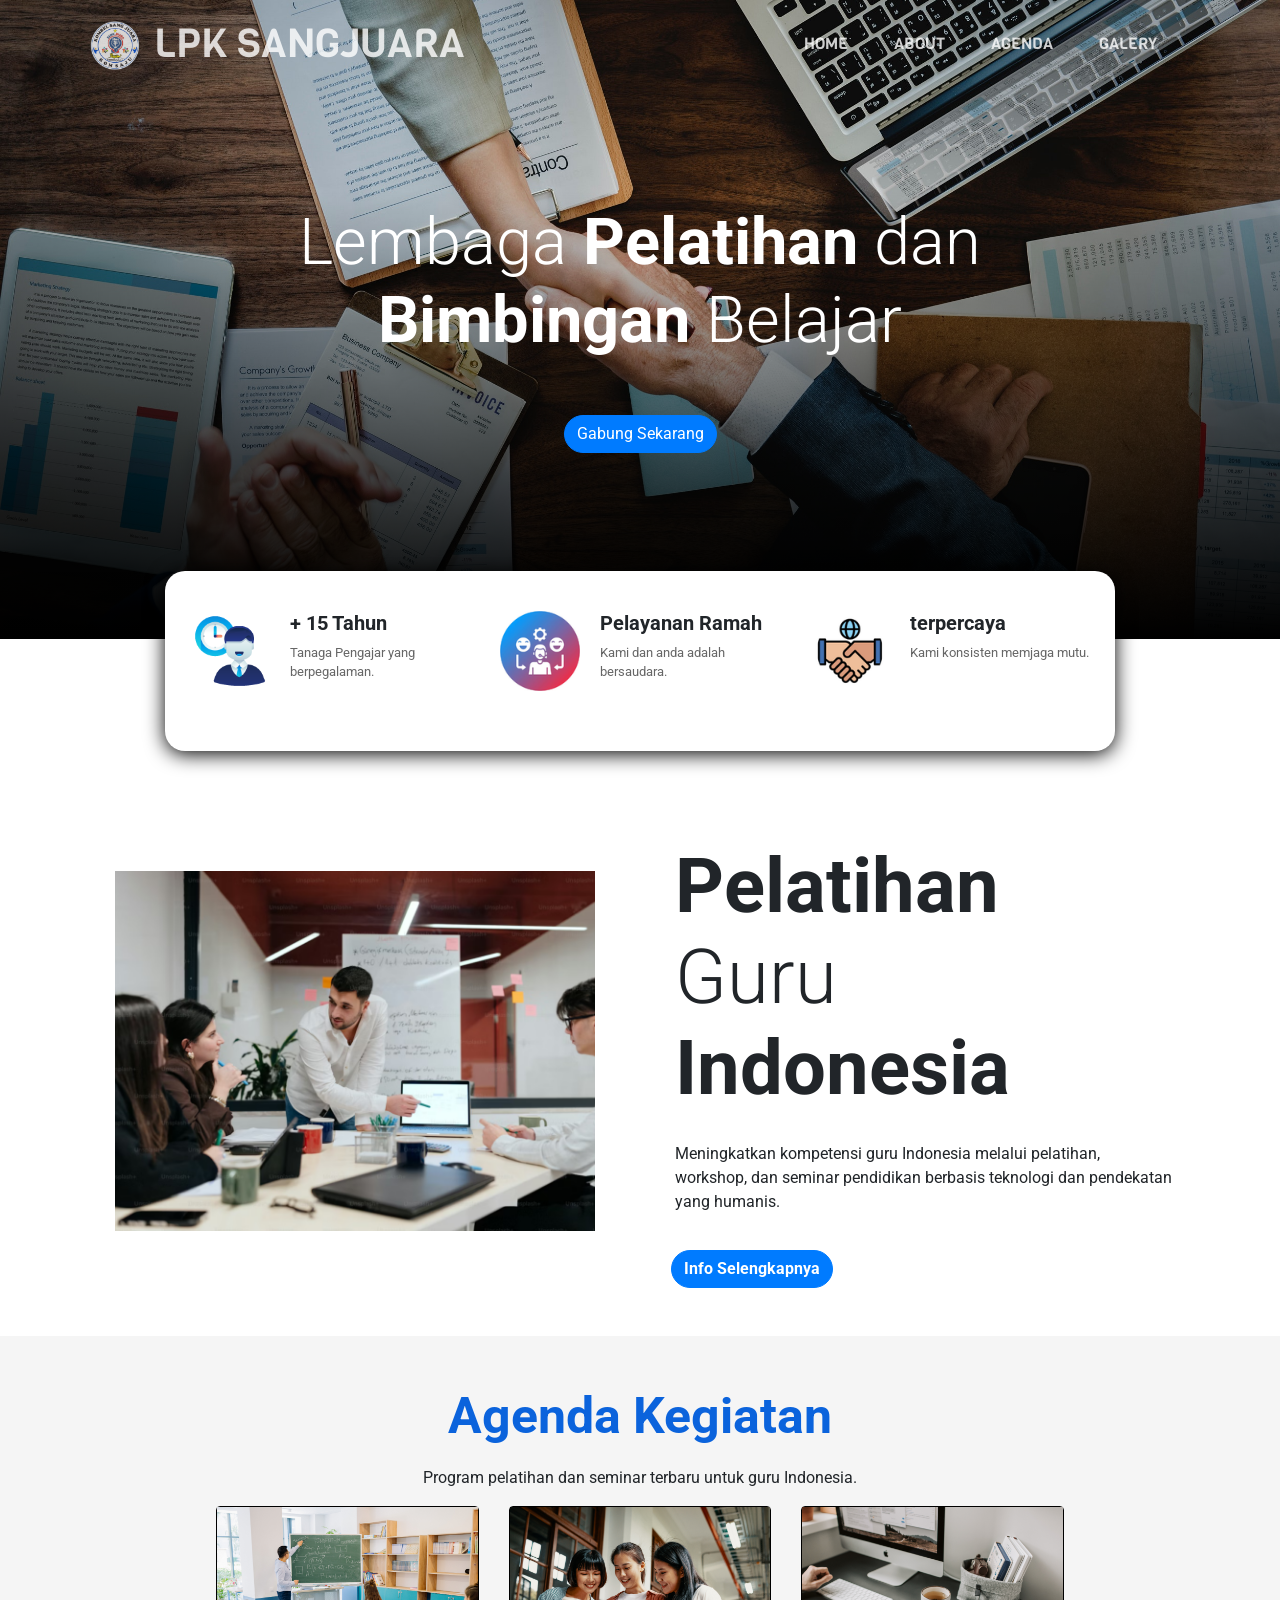
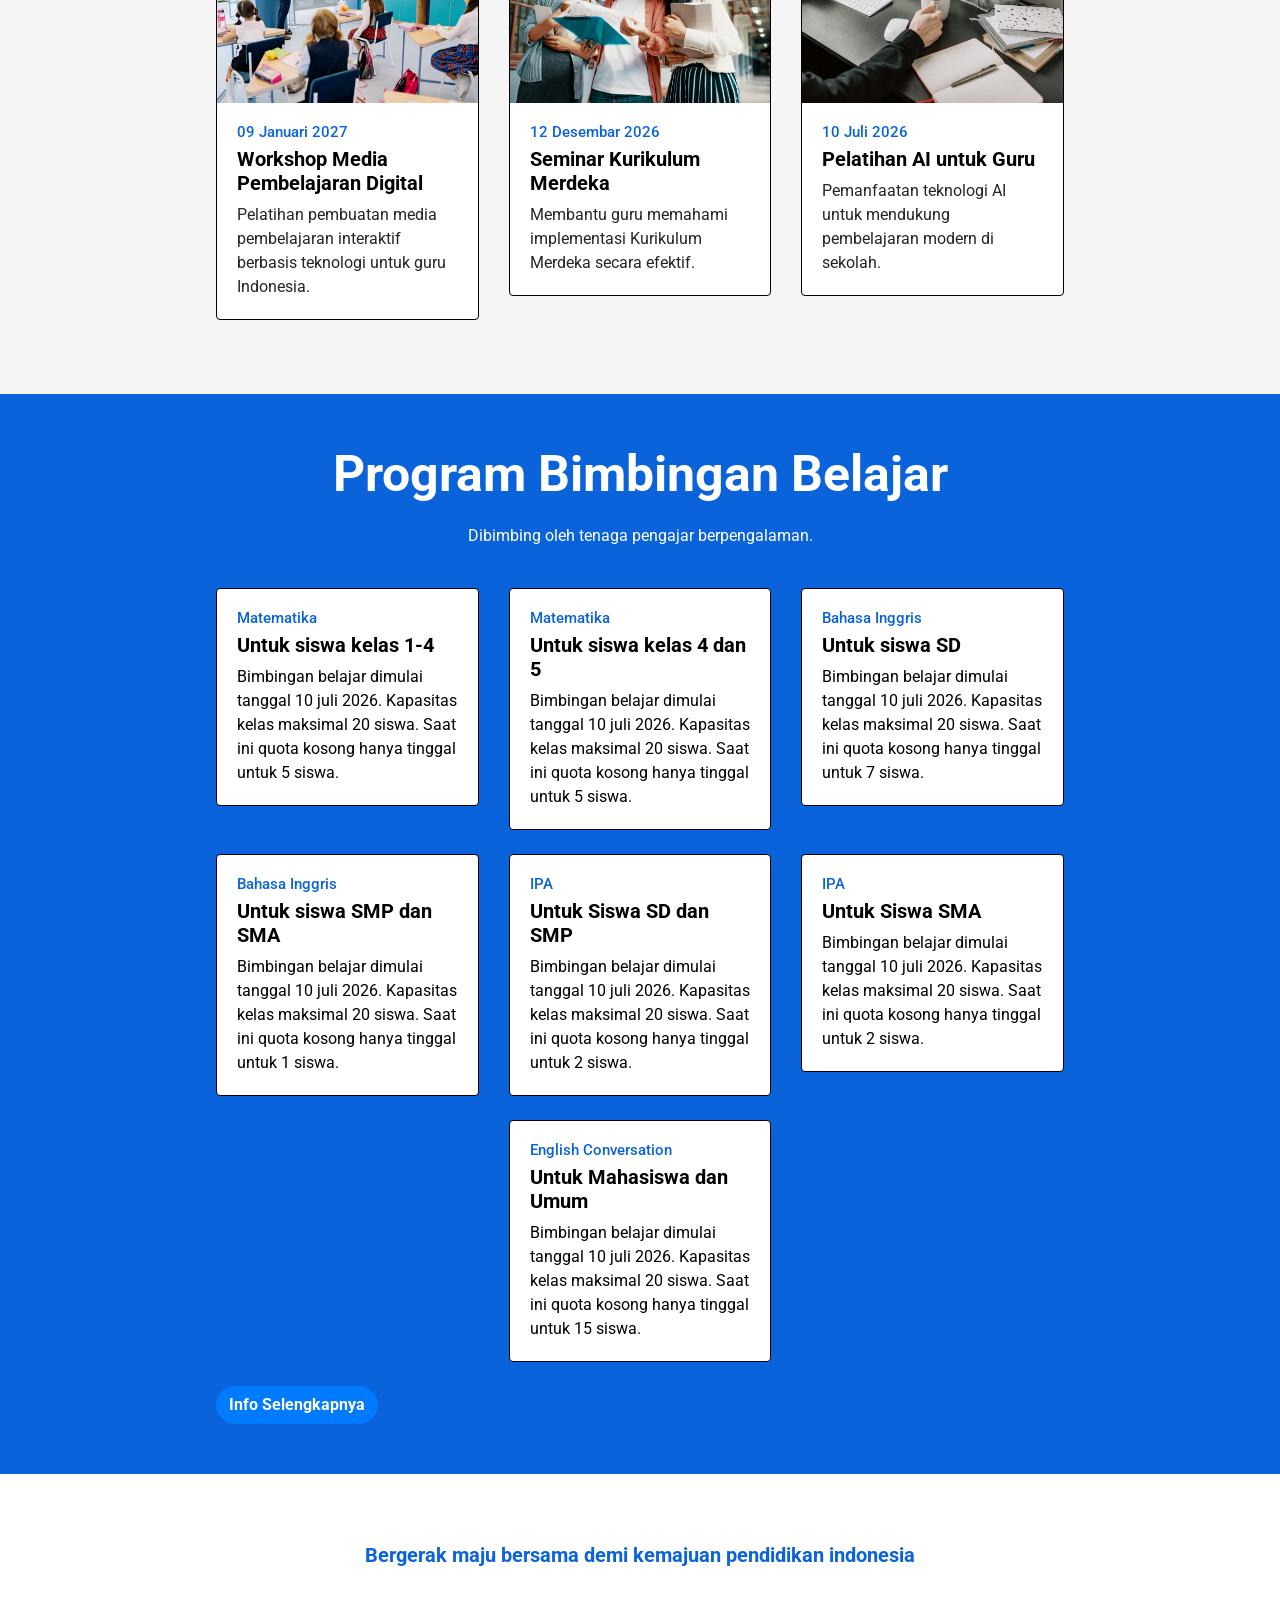
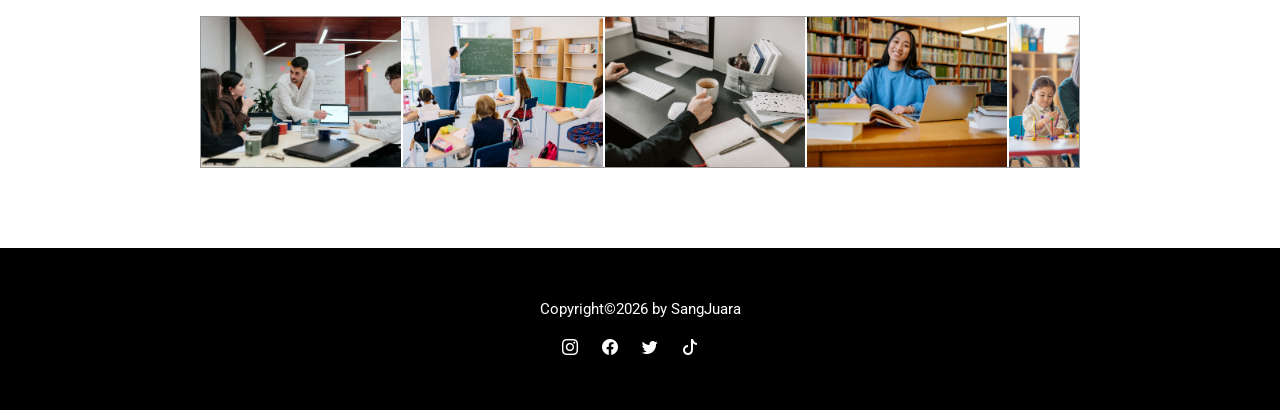
==== index.html @ a4740e37 "first commit" ====
<!doctype html>
<html lang="en">
  <head>
    <!-- Required meta tags -->
    <meta charset="utf-8" />
    <meta name="viewport" content="width=device-width, initial-scale=1, shrink-to-fit=no" />

    <!-- Bootstrap CSS -->
    <link rel="stylesheet" href="https://cdn.jsdelivr.net/npm/bootstrap@4.1.3/dist/css/bootstrap.min.css" integrity="sha384-MCw98/SFnGE8fJT3GXwEOngsV7Zt27NXFoaoApmYm81iuXoPkFOJwJ8ERdknLPMO" crossorigin="anonymous" />

    <!-- bootstrap icon -->
    <link rel="stylesheet" href="https://cdn.jsdelivr.net/npm/bootstrap-icons@1.13.1/font/bootstrap-icons.min.css" />
    <link rel="stylesheet" href="style.css" />
    <title>SANG JUARA</title>
  </head>
  <body>
    <!-- navabr -->
    <nav class="navbar sticky-top navbar-expand-lg navbar-light">
      <div class="container">
        <a class="navbar-brand" href="#"
          ><span><img src="img/logo.png" alt="" width="30px" /> </span> LPK SANGJUARA</a
        >
        <button class="navbar-toggler" type="button" data-toggle="collapse" data-target="#navbarNavAltMarkup" aria-controls="navbarNavAltMarkup" aria-expanded="false" aria-label="Toggle navigation">
          <span class="navbar-toggler-icon"></span>
        </button>
        <div class="collapse navbar-collapse" id="navbarNavAltMarkup">
          <div class="navbar-nav ml-auto">
            <a class="nav-item nav-link active" href="index.html">Home <span class="sr-only">(current)</span></a>
            <a class="nav-item nav-link" href="about.html">About</a>
            <a class="nav-item nav-link" href="agenda.html">Agenda</a>
            <a class="nav-item nav-link" href="galery.html">Galery</a>
          </div>
        </div>
      </div>
    </nav>
    <!-- akhir navbar -->

    <!-- jumbotron -->
    <div class="jumbotron jumbotron-fluid">
      <div class="container text-center">
        <h1 class="display-4">
          Lembaga<span> Pelatihan</span> dan <span> <br />Bimbingan</span> Belajar
        </h1>

        <a href="https://wa.link/5aayj2" class="btn btn-primary tombol mt-3">Gabung Sekarang</a>
      </div>
    </div>
    <!-- akhir jumbotron -->

    <div class="container">
      <!-- info-panel -->

      <div class="row justify-content-center">
        <div class="col-10">
          <div class="row info-panel">
            <div class="col-lg">
              <img src="img/employee.png" alt="" class="float-left" />
              <h2>+ 15 Tahun</h2>
              <p>Tanaga Pengajar yang berpegalaman.</p>
            </div>
            <div class="col-lg">
              <img src="img/fiendly.png" alt="" class="float-left" />
              <h2>Pelayanan Ramah</h2>
              <p>Kami dan anda adalah bersaudara.</p>
            </div>
            <div class="col-lg">
              <img src="img/salam.png" alt="" class="float-left" />
              <h2>terpercaya</h2>
              <p>Kami konsisten memjaga mutu.</p>
            </div>
          </div>
        </div>
      </div>

      <!-- working space -->

      <div class="row working-space">
        <div class="col-lg">
          <img src="img/1.png" alt="" class="img-fluid" />
        </div>
        <div class="col-lg">
          <h3><span>Pelatihan</span> Guru <span>Indonesia</span></h3>
          <p>Meningkatkan kompetensi guru Indonesia melalui pelatihan, workshop, dan seminar pendidikan berbasis teknologi dan pendekatan yang humanis.</p>
          <a href="https://wa.link/5aayj2" class="btn btn-primary tombol ml-3">Info Selengkapnya</a>
        </div>
      </div>
    </div>

    <div class="container-fluid agenda mt-5">
      <div class="row justify-content-center text-center px-3">
        <div class="col header">
          <h2>Agenda Kegiatan</h2>
          <p>Program pelatihan dan seminar terbaru untuk guru Indonesia.</p>
        </div>
      </div>
      <div class="row justify-content-center px-3">
        <div class="col-lg-4 col-sm-12 mb-4">
          <div class="card">
            <img src="img/kurmer.png" alt="" />
            <div class="card-body">
              <h5 class="card-title">09 Januari 2027</h5>
              <h6 class="card-subtitle mb-2 text-muted">Workshop Media Pembelajaran Digital</h6>
              <p class="card-text">Pelatihan pembuatan media pembelajaran interaktif berbasis teknologi untuk guru Indonesia.</p>
            </div>
          </div>
        </div>
        <div class="col-lg-4 col-sm-10 mb-4">
          <div class="card">
            <img src="img/about.png" alt="" />
            <div class="card-body">
              <h5 class="card-title">12 Desembar 2026</h5>
              <h6 class="card-subtitle mb-2 text-muted">Seminar Kurikulum Merdeka</h6>
              <p class="card-text">Membantu guru memahami implementasi Kurikulum Merdeka secara efektif.</p>
            </div>
          </div>
        </div>
        <div class="col-lg-4 col-sm-12 mb-4">
          <div class="card">
            <img src="img/ai.png" alt="" />
            <div class="card-body">
              <h5 class="card-title">10 Juli 2026</h5>
              <h6 class="card-subtitle mb-2 text-muted">Pelatihan AI untuk Guru</h6>
              <p class="card-text">Pemanfaatan teknologi AI untuk mendukung pembelajaran modern di sekolah.</p>
            </div>
          </div>
        </div>
      </div>
    </div>
    <div class="container-fluid bimbel">
      <div class="row justify-content-center text-center mb-4 px-3">
        <div class="col header">
          <h2>Program Bimbingan Belajar</h2>
          <p>Dibimbing oleh tenaga pengajar berpengalaman.</p>
        </div>
      </div>
      <div class="row justify-content-center px-3">
        <div class="col-lg-4 col-sm-12 mb-4">
          <div class="card">
            <div class="card-body">
              <h5 class="card-title">Matematika</h5>
              <h6 class="card-subtitle mb-2 text-muted">Untuk siswa kelas 1-4</h6>
              <p class="card-text">Bimbingan belajar dimulai tanggal 10 juli 2026. Kapasitas kelas maksimal 20 siswa. Saat ini quota kosong hanya tinggal untuk 5 siswa.</p>
            </div>
          </div>
        </div>
        <div class="col-lg-4 col-sm-12 mb-4">
          <div class="card">
            <div class="card-body">
              <h5 class="card-title">Matematika</h5>
              <h6 class="card-subtitle mb-2 text-muted">Untuk siswa kelas 4 dan 5</h6>
              <p class="card-text">Bimbingan belajar dimulai tanggal 10 juli 2026. Kapasitas kelas maksimal 20 siswa. Saat ini quota kosong hanya tinggal untuk 5 siswa.</p>
            </div>
          </div>
        </div>
        <div class="col-lg-4 col-sm-10 mb-4">
          <div class="card">
            <div class="card-body">
              <h5 class="card-title">Bahasa Inggris</h5>
              <h6 class="card-subtitle mb-2 text-muted">Untuk siswa SD</h6>
              <p class="card-text">Bimbingan belajar dimulai tanggal 10 juli 2026. Kapasitas kelas maksimal 20 siswa. Saat ini quota kosong hanya tinggal untuk 7 siswa.</p>
            </div>
          </div>
        </div>
        <div class="col-lg-4 col-sm-10 mb-4">
          <div class="card">
            <div class="card-body">
              <h5 class="card-title">Bahasa Inggris</h5>
              <h6 class="card-subtitle mb-2 text-muted">Untuk siswa SMP dan SMA</h6>
              <p class="card-text">Bimbingan belajar dimulai tanggal 10 juli 2026. Kapasitas kelas maksimal 20 siswa. Saat ini quota kosong hanya tinggal untuk 1 siswa.</p>
            </div>
          </div>
        </div>
        <div class="col-lg-4 col-sm-12 mb-4">
          <div class="card">
            <div class="card-body">
              <h5 class="card-title">IPA</h5>
              <h6 class="card-subtitle mb-2 text-muted">Untuk Siswa SD dan SMP</h6>
              <p class="card-text">Bimbingan belajar dimulai tanggal 10 juli 2026. Kapasitas kelas maksimal 20 siswa. Saat ini quota kosong hanya tinggal untuk 2 siswa.</p>
            </div>
          </div>
        </div>
        <div class="col-lg-4 col-sm-12 mb-4">
          <div class="card">
            <div class="card-body">
              <h5 class="card-title">IPA</h5>
              <h6 class="card-subtitle mb-2 text-muted">Untuk Siswa SMA</h6>
              <p class="card-text">Bimbingan belajar dimulai tanggal 10 juli 2026. Kapasitas kelas maksimal 20 siswa. Saat ini quota kosong hanya tinggal untuk 2 siswa.</p>
            </div>
          </div>
        </div>
        <div class="col-lg-4 col-sm-12 mb-4">
          <div class="card">
            <div class="card-body">
              <h5 class="card-title">English Conversation</h5>
              <h6 class="card-subtitle mb-2 text-muted">Untuk Mahasiswa dan Umum</h6>
              <p class="card-text">Bimbingan belajar dimulai tanggal 10 juli 2026. Kapasitas kelas maksimal 20 siswa. Saat ini quota kosong hanya tinggal untuk 15 siswa.</p>
            </div>
          </div>
        </div>
      </div>
      <a href="https://wa.link/5aayj2" class="btn btn-primary tombol ml-3">Info Selengkapnya</a>
    </div>

    <div class="container-fluid runningImage">
      <div class="row justify-content-center text-center mt-3 px-4">
        <div class="col header">
          <p>Bergerak maju bersama demi kemajuan pendidikan indonesia</p>
        </div>
      </div>
      <div class="row justify-content-center text-center">
        <div class="col">
          <div class="running-image">
            <div class="track-right">
              <img src="img/10.png" alt="" />
              <img src="img/11.png" alt="" />
              <img src="img/12.png" alt="" />
              <img src="img/13.png" alt="" />
              <img src="img/14.png" alt="" />
              <img src="img/15.png" alt="" />
            </div>
          </div>
        </div>
      </div>
    </div>

    <div class="container-fluid footer">
      <div class="row justify-content-center text-center">
        <div class="col">
          <p>Copyright©️2026 by SangJuara</p>
        </div>
      </div>
      <div class="row justify-content-center text-center medsos">
        <div class="col">
          <a href=""><i class="bi bi-instagram"></i></a>
          <a href=""><i class="bi bi-facebook"></i></a>
          <a href=""><i class="bi bi-twitter"></i></a>
          <a href=""><i class="bi bi-tiktok"></i></a>
        </div>
      </div>
    </div>

    <script src="https://code.jquery.com/jquery-3.3.1.slim.min.js" integrity="sha384-q8i/X+965DzO0rT7abK41JStQIAqVgRVzpbzo5smXKp4YfRvH+8abtTE1Pi6jizo" crossorigin="anonymous"></script>
    <script src="https://cdn.jsdelivr.net/npm/popper.js@1.14.3/dist/umd/popper.min.js" integrity="sha384-ZMP7rVo3mIykV+2+9J3UJ46jBk0WLaUAdn689aCwoqbBJiSnjAK/l8WvCWPIPm49" crossorigin="anonymous"></script>
    <script src="https://cdn.jsdelivr.net/npm/bootstrap@4.1.3/dist/js/bootstrap.min.js" integrity="sha384-ChfqqxuZUCnJSK3+MXmPNIyE6ZbWh2IMqE241rYiqJxyMiZ6OW/JmZQ5stwEULTy" crossorigin="anonymous"></script>

    <script src="script.js"></script>
  </body>
</html>
---- style.css ----
@import url("https://fonts.googleapis.com/css2?family=Nunito:ital,wght@0,200..1000;1,200..1000&family=Poppins:ital,wght@0,100;0,200;0,300;0,400;0,500;0,600;0,700;0,800;0,900;1,100;1,200;1,300;1,400;1,500;1,600;1,700;1,800;1,900&family=Quicksand:wght@300..700&family=Roboto:ital,wght@0,100;0,300;0,400;0,500;0,700;0,900;1,100;1,300;1,400;1,500;1,700;1,900&family=Space+Grotesk:wght@300..700&family=Ubuntu+Condensed&family=Ubuntu+Mono:ital,wght@0,400;0,700;1,400;1,700&family=Ubuntu:ital,wght@0,300;0,400;0,500;0,700;1,300;1,400;1,500;1,700&family=Viga&display=swap");

body {
  overflow-x: hidden;
}

.navbar {
  font-family: "Viga", sans-serif;
  /* position: relative; */
  background-color: aliceblue;
  opacity: 0.8;
  z-index: 10;
}

.navbar-brand span img {
  width: 50px;
}

.navbar .navbar-brand {
  font-size: 18px;
  font-weight: 500;
  color: black;
  position: relative;
  z-index: 1;
}

.container {
  position: relative;
  z-index: 1;
}

.container .display-4 {
  font-size: 45px;
  color: white;
  text-align: center;
  margin-top: 140px;
  padding: 0 25px;
}
.container .display-4 span {
  font-weight: 700;
}

/* jumbotron */

.jumbotron {
  background-image: url(img/jumbotron-bg.jpg);
  background-size: cover;
  background-position: center;
  box-sizing: border-box;
  background-size: cover;
  height: 640px;
  position: relative;
}
.jumbotron-about {
  background-image: url(img/about.png);
  background-size: cover;
  background-position: center;
  box-sizing: border-box;
  background-size: cover;
  height: 640px;
  position: relative;
}
.jumbotron-agenda {
  background-image: url(img/13.png);
  background-size: cover;
  background-position: center;
  box-sizing: border-box;
  background-size: cover;
  height: 640px;
  position: relative;
}

.jumbotron::after {
  content: "";
  background-image: linear-gradient(to top, rgba(0, 0, 0, 1), rgba(0, 0, 0, 0));
  bottom: 0;
  position: absolute;
  display: block;
  height: 70%;
  width: 100%;
}

.info-panel {
  box-shadow: 0 3px 20px rgba(0, 0, 0, 1.6);
  margin-top: -100px;
  background-color: white;
  border-radius: 20px;
  padding: 40px 10px;
  margin-bottom: 20px;
}

.info-panel img {
  width: 80px;
  height: 80px;
  margin-right: 20px;
  margin-bottom: 20px;
}

.info-panel h2 {
  font-size: 20px;
  font-weight: bold;
}

.info-panel p {
  color: #666;
  font-size: small;
}
.working-space {
  margin-top: 50px;
}
.working-space img {
  padding: 30px 30px;
}

.working-space h3 {
  font-size: 45px;
  font-weight: 300;
  padding: 0 20px;
  text-align: start;
}
.working-space span {
  font-weight: 700;
}

.working-space p {
  padding: 20px;
}

.working-space .tombol {
  font-size: 16px;
  font-weight: bold;
}

/* agenda */
.agenda {
  background-color: #f5f5f5;
  padding: 50px 0;
}

.header h2 {
  font-size: 30px;
  font-weight: bold;
  color: #0b63dc;
}

.card-title {
  font-size: 15px !important;
  color: #0b63dc;
}

.card-subtitle {
  font-size: 20px;
  font-weight: bold;
  color: black !important;
}

/* bimbel */

.bimbel {
  background-color: #0b63dc;
  color: white;
  padding: 50px 0;
}

.bimbel .header h2 {
  color: white;
}

.bimbel .card {
  color: black;
}

.bimbel .tombol {
  font-size: 16px;
  font-weight: bold;
  justify-content: left !important;
}

/* running image */

.runningImage .header p {
  font-size: 20px;
  font-weight: bold;
  color: #0b63dc;
}

.running-image {
  width: 100%;
  overflow: hidden;
  margin: 30px auto;
  border: 1px #999 solid;
}

.track-right,
.track-left {
  display: flex;
}

.track-right img,
.track-left img {
  height: 150px;
  margin-right: 2px;
}

@keyframes run-right {
  from {
    transform: translateX(var(--move));
  }
  to {
    transform: translateX(0);
  }
}
@keyframes run-left {
  from {
    transform: translateX(0);
  }
  to {
    transform: translateX(var(--move));
  }
}

/* galery */

.galery {
  padding: 50px 20px;
}

.galery img {
  width: 100%;
  margin-bottom: 10px;
}

/* about */

.about {
  padding: 50px 0;
}

.about img {
  width: 300px;
}

/* footer */

.footer {
  background-color: black;
  color: white;
  padding: 50px 0;
}

.footer p {
  font-size: 15px;
}

.footer i {
  color: white;
  margin-right: 20px;
}
@media (min-width: 956px) {
  .navbar {
    background-color: transparent;
  }
  .nav-link {
    margin-right: 30px;
    text-transform: uppercase;
    color: white;
  }

  .navbar .navbar-brand {
    color: white;
    font-size: 40px;
  }

  .navbar-brand,
  .nav-link {
    color: white !important;
  }

  .navbar-brand span img {
    width: 60px !important;
  }
  .tombol {
    border-radius: 30px;
    align-content: center;
    display: inline-block;
  }

  .navbar .nav-link:hover::after {
    content: "";
    width: 70%;
    border-bottom: 5px solid #0b63dc;
    color: blue;
    margin: auto;
    display: block;
    padding-bottom: 6px;
    margin-top: -11px;
  }

  .jumbotron {
    margin-top: -90px;
  }
  .container .display-4 {
    font-size: 65px;
    color: white;
    text-align: center;
    margin-top: 140px;
    margin-bottom: 40px;
  }

  .working-space {
    margin-top: 70px;
  }

  .working-space h3 {
    font-size: 76px;
    text-align: left;
  }

  /* agenda */

  .agenda {
    padding: 50px 200px;
  }

  .header h2 {
    font-size: 50px;
    margin-bottom: 20px;
  }

  .card {
    border: 1px solid black;
  }

  /* bimbel */

  .bimbel {
    padding: 50px 200px;
  }

  /* runningImage */

  .runningImage {
    padding: 50px 200px;
  }

  /* about */

  .about img {
    width: 500px;
    border: 1px #999 solid;
  }
  .about .content {
    display: flex;
  }
}
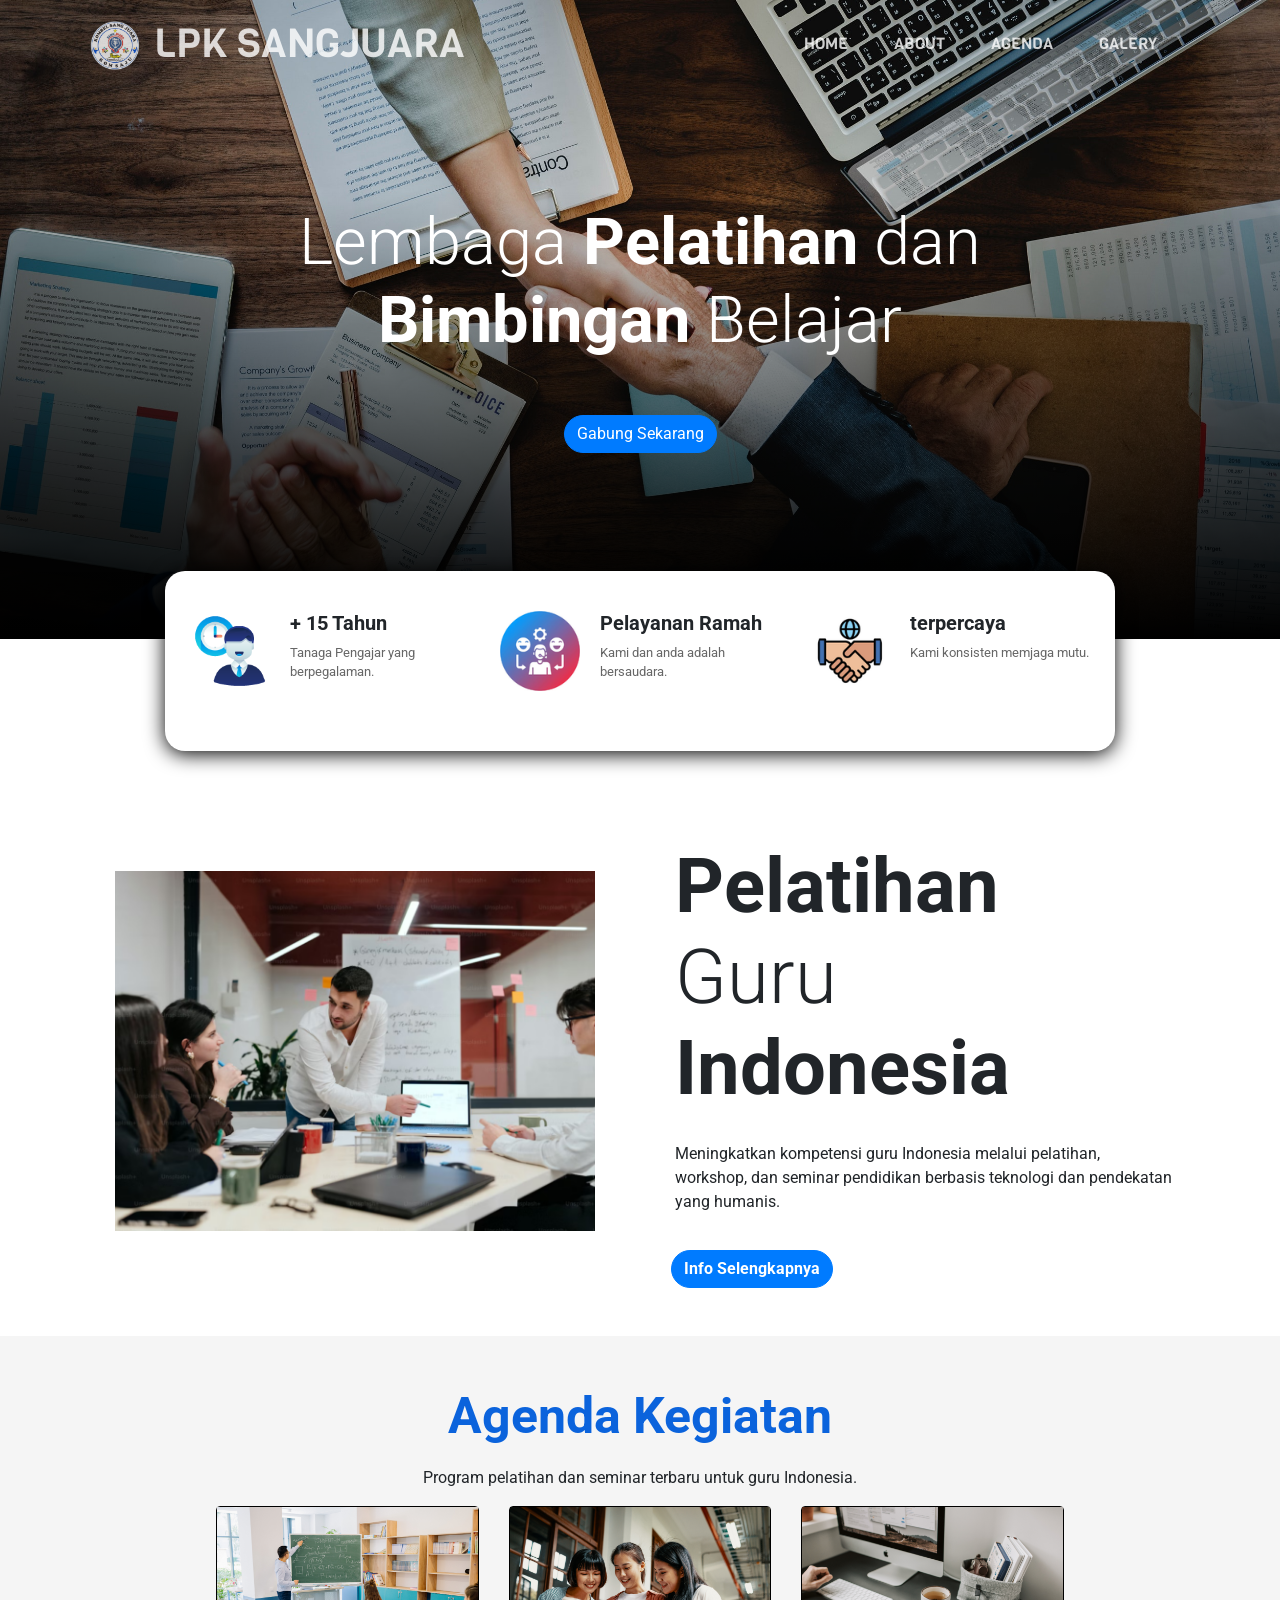
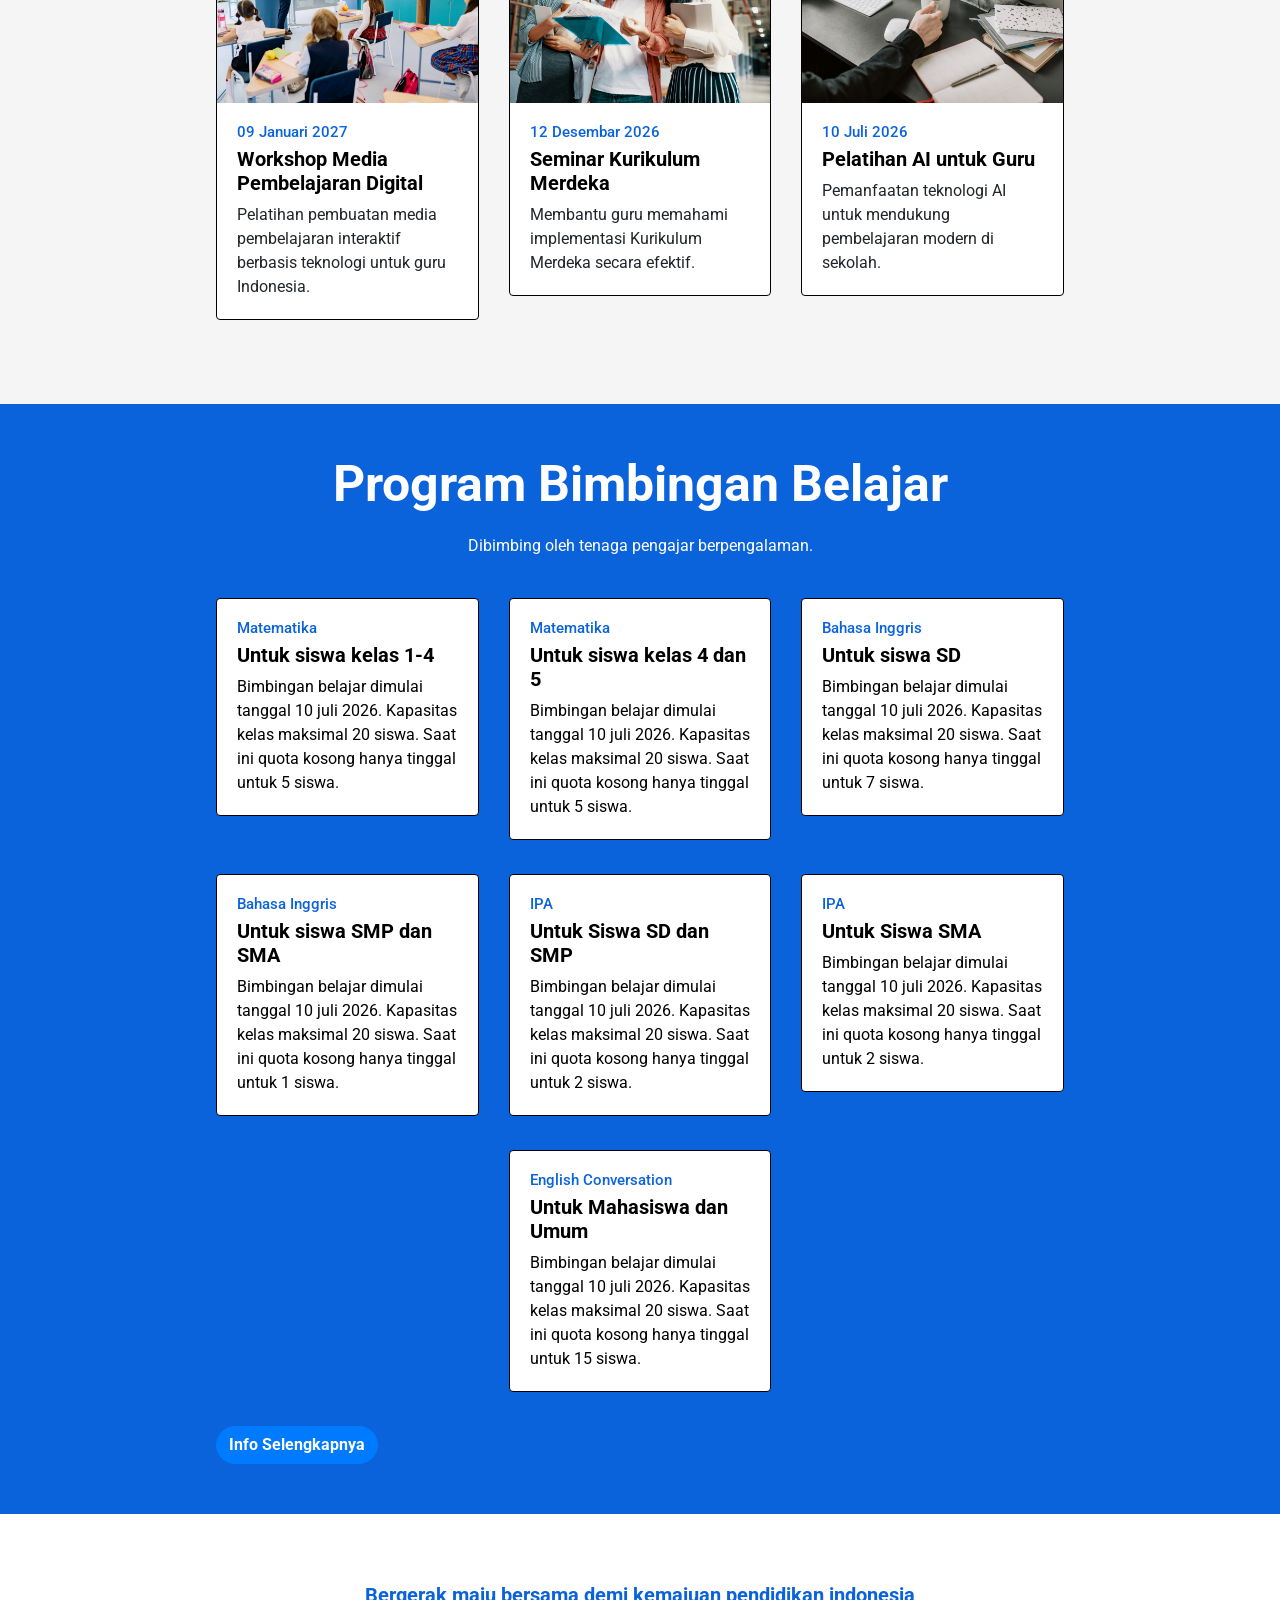
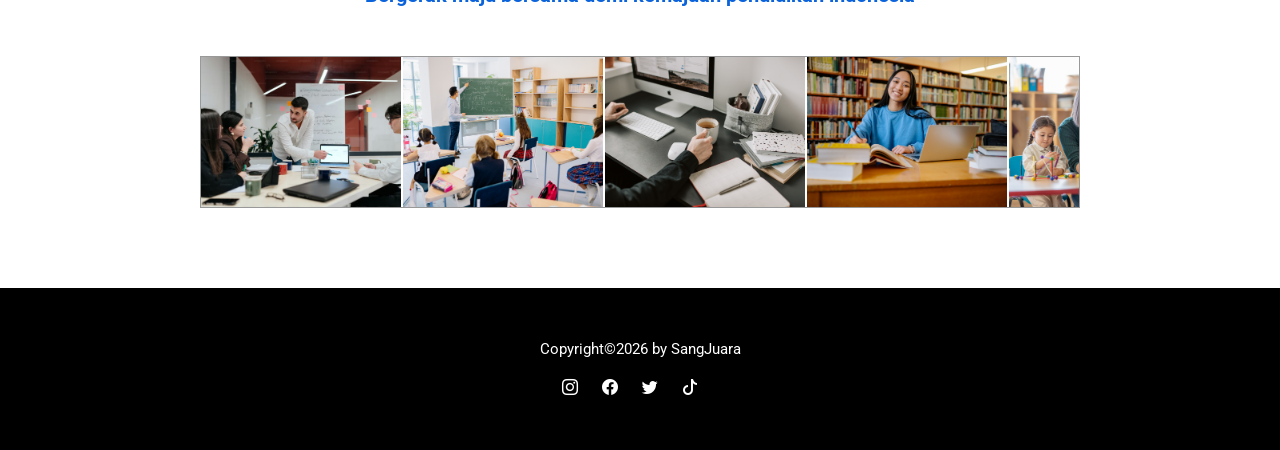
==== commit a77d5fbb: "ubah over flow" ====
--- a/index.html
+++ b/index.html
@@ -18,7 +18,7 @@
     <nav class="navbar sticky-top navbar-expand-lg navbar-light">
       <div class="container">
         <a class="navbar-brand" href="#"
-          ><span><img src="img/logo.png" alt="" width="30px" /> </span> LPK SANGJUARA</a
+          ><span><img src="img/logo.png" alt="" width="30px" /> </span>LPK SANGJUARA</a
         >
         <button class="navbar-toggler" type="button" data-toggle="collapse" data-target="#navbarNavAltMarkup" aria-controls="navbarNavAltMarkup" aria-expanded="false" aria-label="Toggle navigation">
           <span class="navbar-toggler-icon"></span>
@@ -33,7 +33,7 @@
         </div>
       </div>
     </nav>
-    <!-- akhir navbar -->
+    <!-- akhir navbar-->
 
     <!-- jumbotron -->
     <div class="jumbotron jumbotron-fluid">
@@ -47,9 +47,8 @@
     </div>
     <!-- akhir jumbotron -->
 
+    <!-- info-panel -->
     <div class="container">
-      <!-- info-panel -->
-
       <div class="row justify-content-center">
         <div class="col-10">
           <div class="row info-panel">
@@ -72,6 +71,8 @@
         </div>
       </div>
 
+      <!-- ahir info panel -->
+
       <!-- working space -->
 
       <div class="row working-space">
@@ -85,7 +86,9 @@
         </div>
       </div>
     </div>
-
+    <!-- ahir working space -->
+
+    <!-- awal agenda -->
     <div class="container-fluid agenda mt-5">
       <div class="row justify-content-center text-center px-3">
         <div class="col header">
@@ -126,6 +129,10 @@
         </div>
       </div>
     </div>
+
+    <!-- ahir agenda -->
+
+    <!-- awal bimbel -->
     <div class="container-fluid bimbel">
       <div class="row justify-content-center text-center mb-4 px-3">
         <div class="col header">
@@ -200,7 +207,9 @@
       </div>
       <a href="https://wa.link/5aayj2" class="btn btn-primary tombol ml-3">Info Selengkapnya</a>
     </div>
-
+    <!-- ahir bimbel -->
+
+    <!-- awal running iamge -->
     <div class="container-fluid runningImage">
       <div class="row justify-content-center text-center mt-3 px-4">
         <div class="col header">
@@ -222,6 +231,7 @@
         </div>
       </div>
     </div>
+    <!-- ahir running image -->
 
     <div class="container-fluid footer">
       <div class="row justify-content-center text-center">
--- a/style.css
+++ b/style.css
@@ -1,8 +1,8 @@
 @import url("https://fonts.googleapis.com/css2?family=Nunito:ital,wght@0,200..1000;1,200..1000&family=Poppins:ital,wght@0,100;0,200;0,300;0,400;0,500;0,600;0,700;0,800;0,900;1,100;1,200;1,300;1,400;1,500;1,600;1,700;1,800;1,900&family=Quicksand:wght@300..700&family=Roboto:ital,wght@0,100;0,300;0,400;0,500;0,700;0,900;1,100;1,300;1,400;1,500;1,700;1,900&family=Space+Grotesk:wght@300..700&family=Ubuntu+Condensed&family=Ubuntu+Mono:ital,wght@0,400;0,700;1,400;1,700&family=Ubuntu:ital,wght@0,300;0,400;0,500;0,700;1,300;1,400;1,500;1,700&family=Viga&display=swap");
 
-body {
-  overflow-x: hidden;
-}
+/* body {
+  overflow-x: hidden;
+} */
 
 .navbar {
   font-family: "Viga", sans-serif;
@@ -17,7 +17,7 @@
 }
 
 .navbar .navbar-brand {
-  font-size: 18px;
+  font-size: 20px;
   font-weight: 500;
   color: black;
   position: relative;
@@ -135,12 +135,18 @@
 .agenda {
   background-color: #f5f5f5;
   padding: 50px 0;
+  overflow-x: hidden;
 }
 
 .header h2 {
   font-size: 30px;
   font-weight: bold;
   color: #0b63dc;
+}
+
+.card {
+  border: 1px solid grey;
+  margin-bottom: 10px;
 }
 
 .card-title {
@@ -160,6 +166,7 @@
   background-color: #0b63dc;
   color: white;
   padding: 50px 0;
+  overflow-x: hidden;
 }
 
 .bimbel .header h2 {
@@ -223,6 +230,7 @@
 
 .galery {
   padding: 50px 20px;
+  overflow-x: hidden;
 }
 
 .galery img {
@@ -234,6 +242,7 @@
 
 .about {
   padding: 50px 0;
+  overflow-x: hidden;
 }
 
 .about img {
@@ -246,6 +255,7 @@
   background-color: black;
   color: white;
   padding: 50px 0;
+  overflow-x: hidden;
 }
 
 .footer p {
@@ -352,4 +362,8 @@
   .about .content {
     display: flex;
   }
-}
+
+  .footer {
+    overflow-x: hidden;
+  }
+}
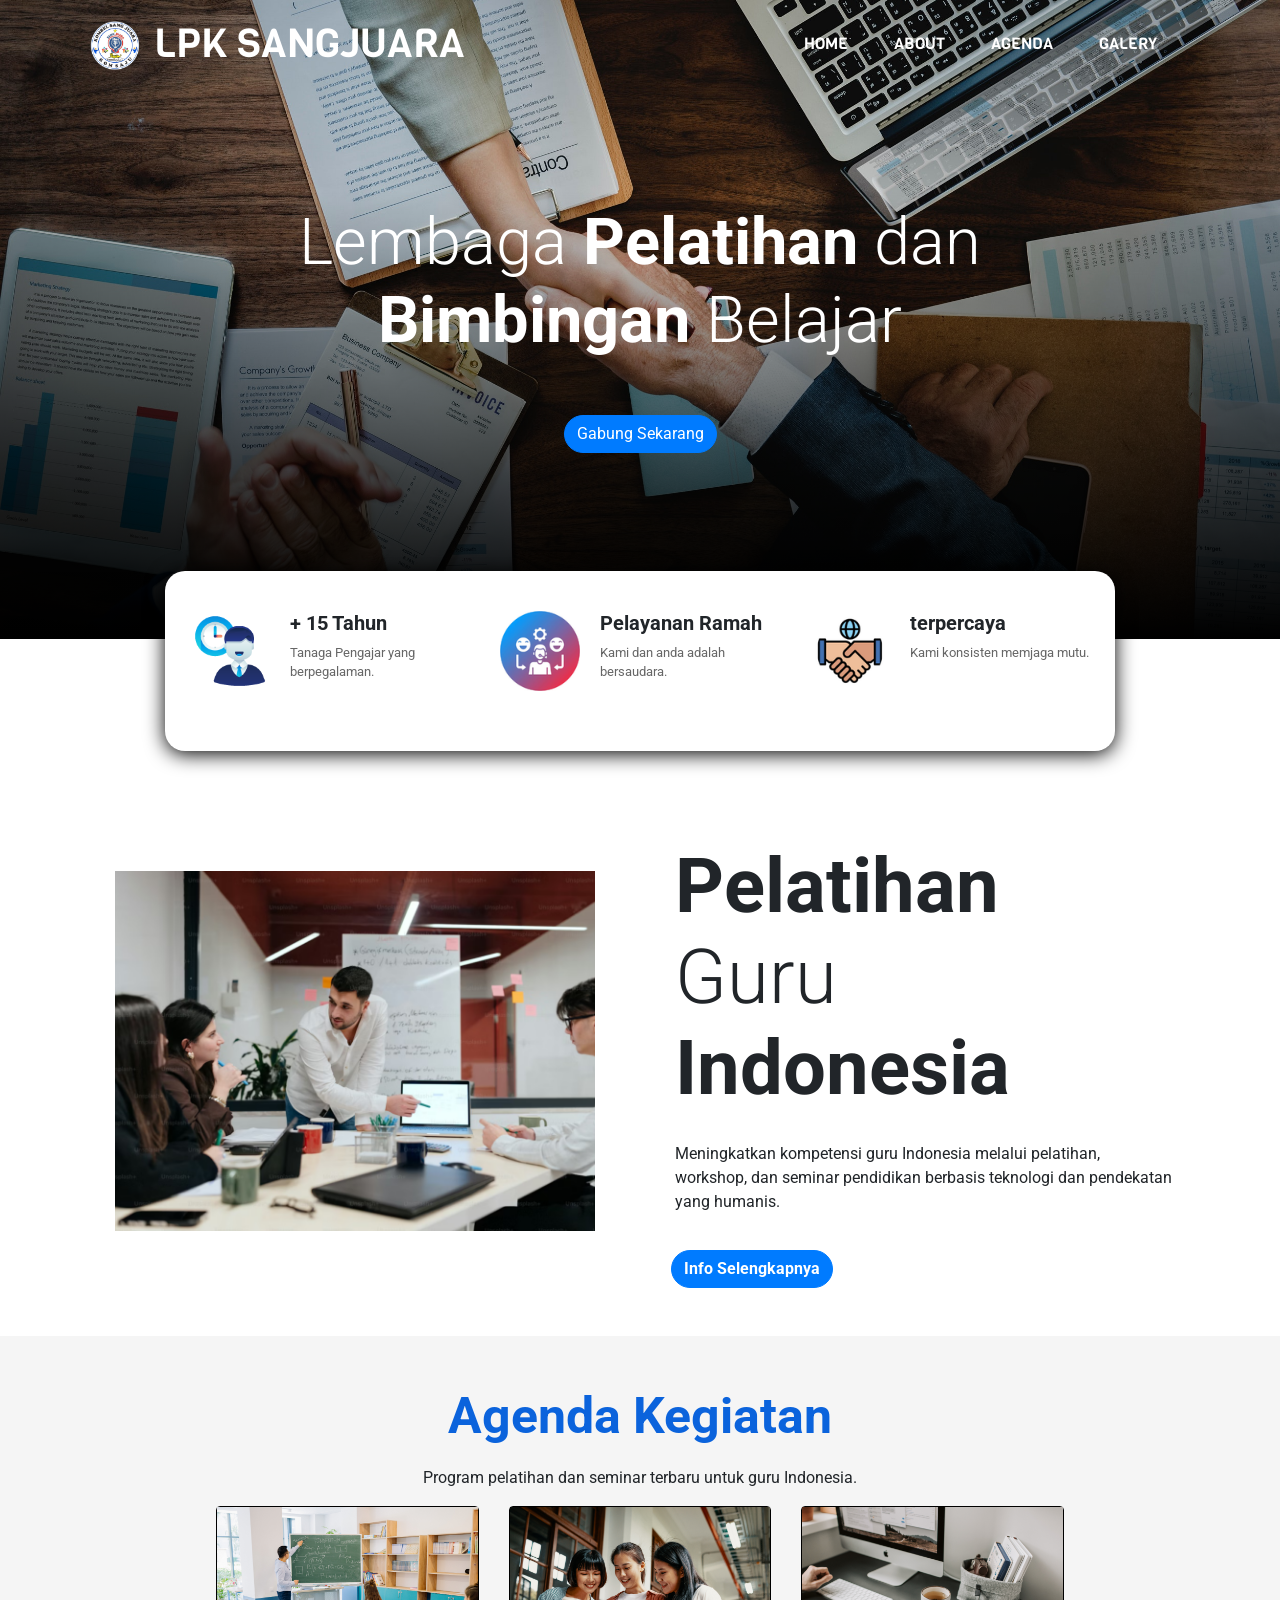
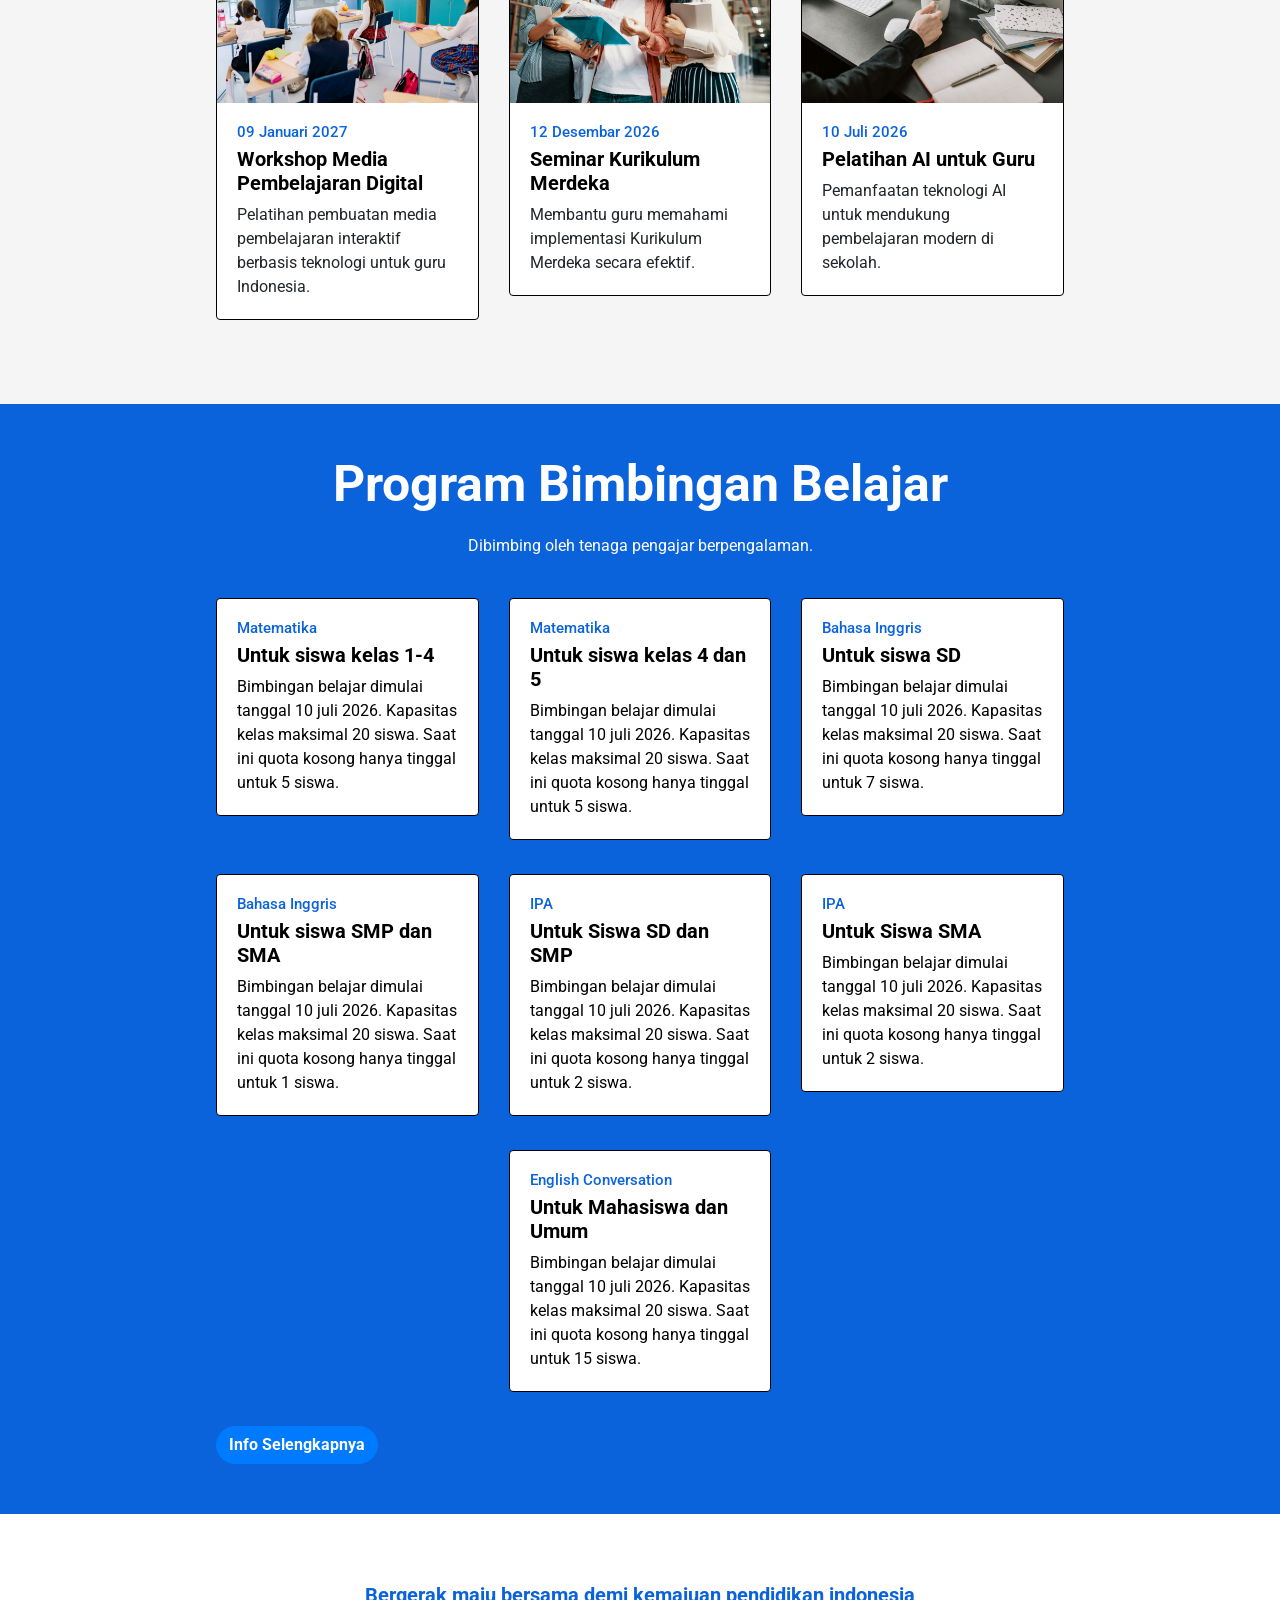
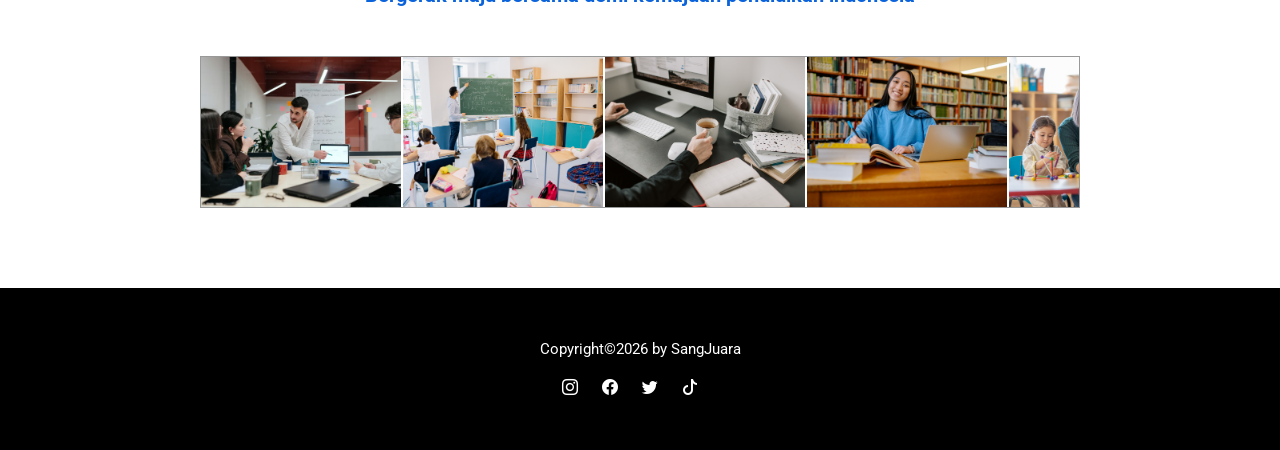
==== commit 6ae0f3f8: "ubah active link" ====
--- a/index.html
+++ b/index.html
@@ -25,7 +25,7 @@
         </button>
         <div class="collapse navbar-collapse" id="navbarNavAltMarkup">
           <div class="navbar-nav ml-auto">
-            <a class="nav-item nav-link active" href="index.html">Home <span class="sr-only">(current)</span></a>
+            <a class="nav-item nav-link" href="index.html">Home</a>
             <a class="nav-item nav-link" href="about.html">About</a>
             <a class="nav-item nav-link" href="agenda.html">Agenda</a>
             <a class="nav-item nav-link" href="galery.html">Galery</a>
--- a/style.css
+++ b/style.css
@@ -1,14 +1,9 @@
 @import url("https://fonts.googleapis.com/css2?family=Nunito:ital,wght@0,200..1000;1,200..1000&family=Poppins:ital,wght@0,100;0,200;0,300;0,400;0,500;0,600;0,700;0,800;0,900;1,100;1,200;1,300;1,400;1,500;1,600;1,700;1,800;1,900&family=Quicksand:wght@300..700&family=Roboto:ital,wght@0,100;0,300;0,400;0,500;0,700;0,900;1,100;1,300;1,400;1,500;1,700;1,900&family=Space+Grotesk:wght@300..700&family=Ubuntu+Condensed&family=Ubuntu+Mono:ital,wght@0,400;0,700;1,400;1,700&family=Ubuntu:ital,wght@0,300;0,400;0,500;0,700;1,300;1,400;1,500;1,700&family=Viga&display=swap");
-
-/* body {
-  overflow-x: hidden;
-} */
 
 .navbar {
   font-family: "Viga", sans-serif;
   /* position: relative; */
   background-color: aliceblue;
-  opacity: 0.8;
   z-index: 10;
 }
 
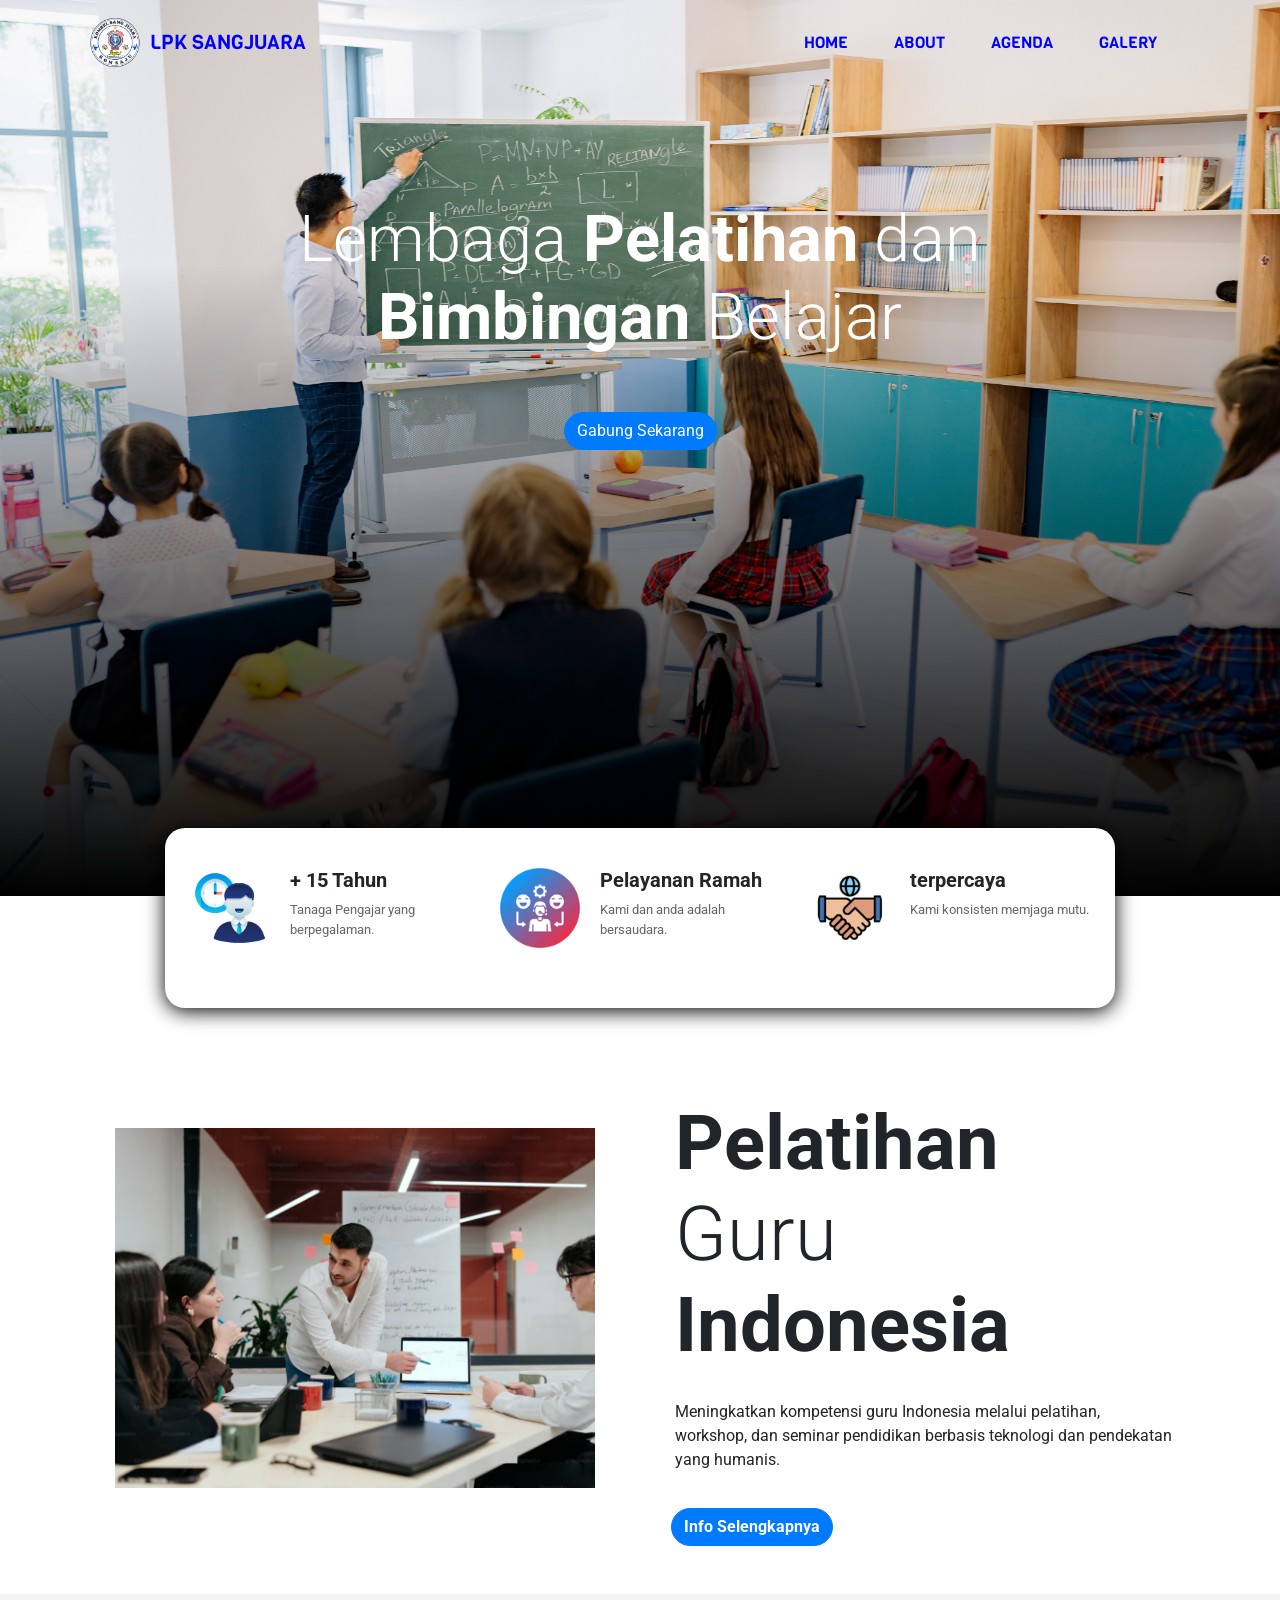
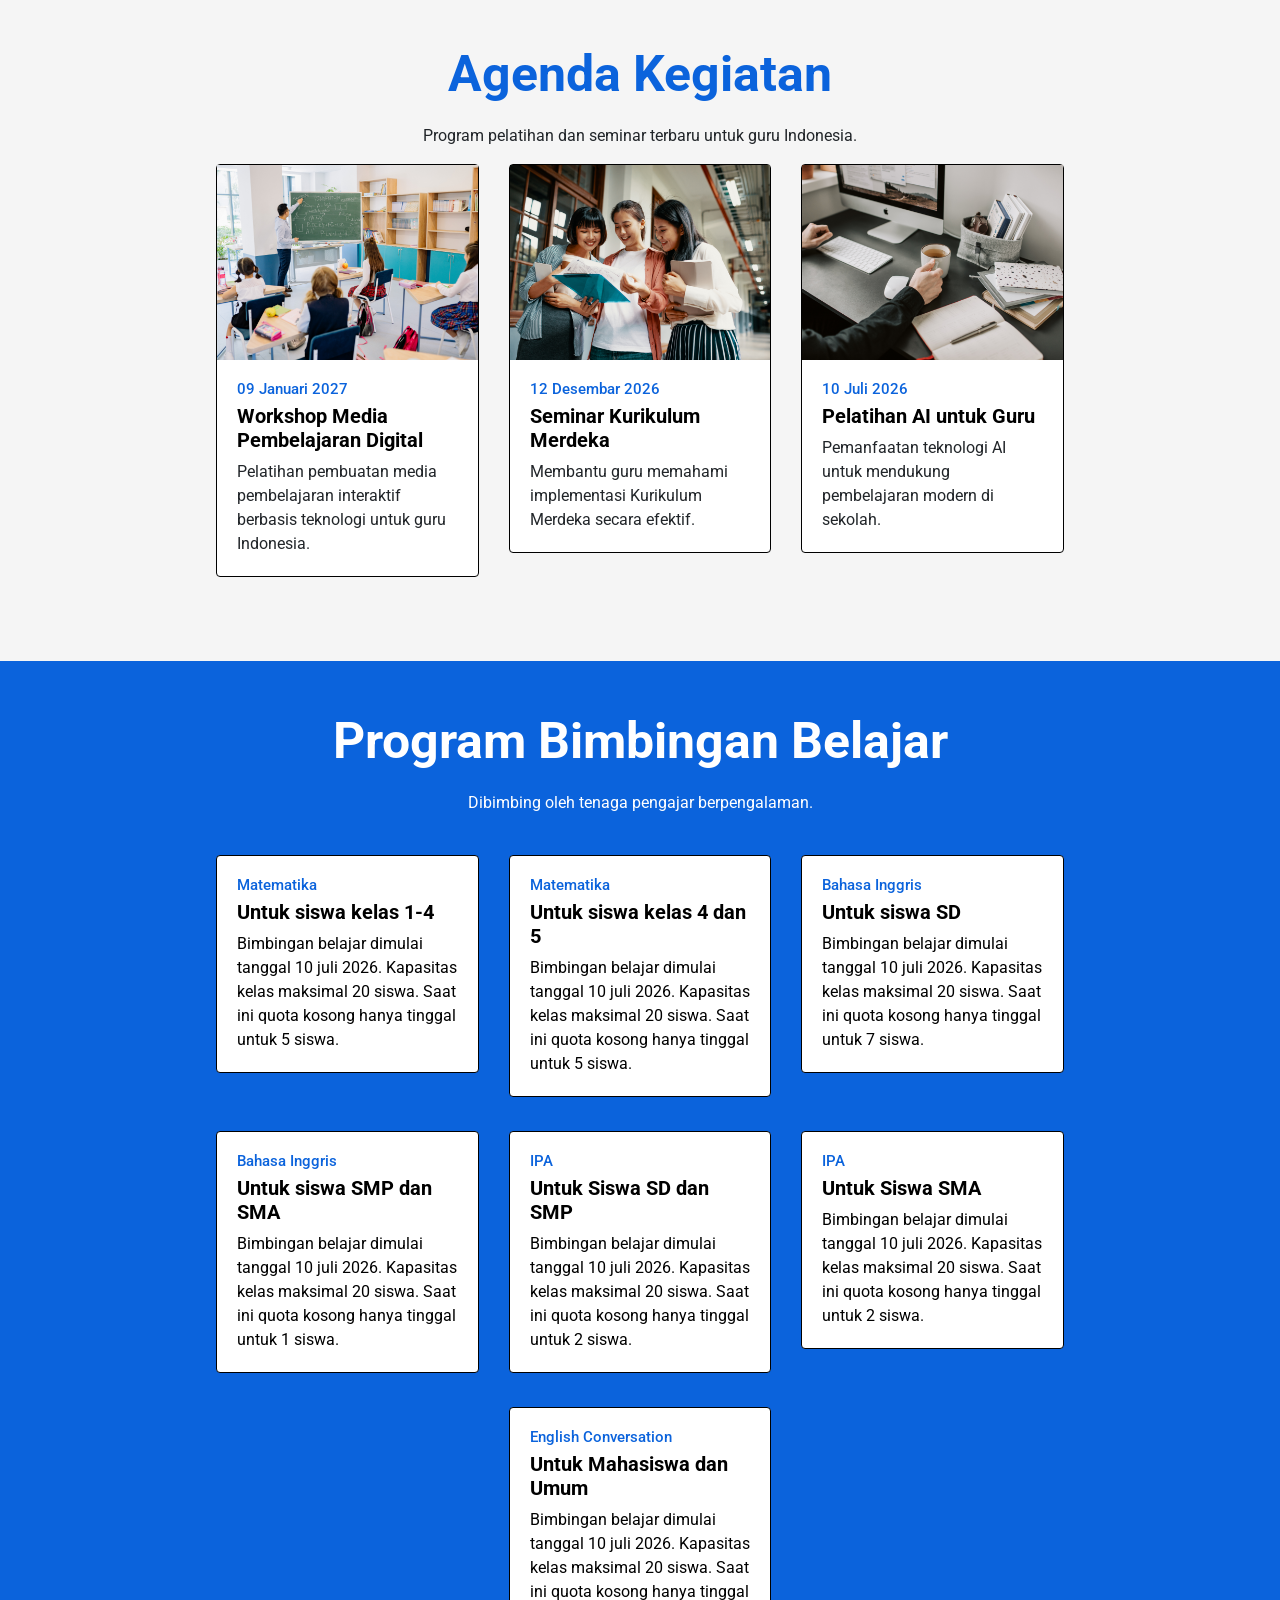
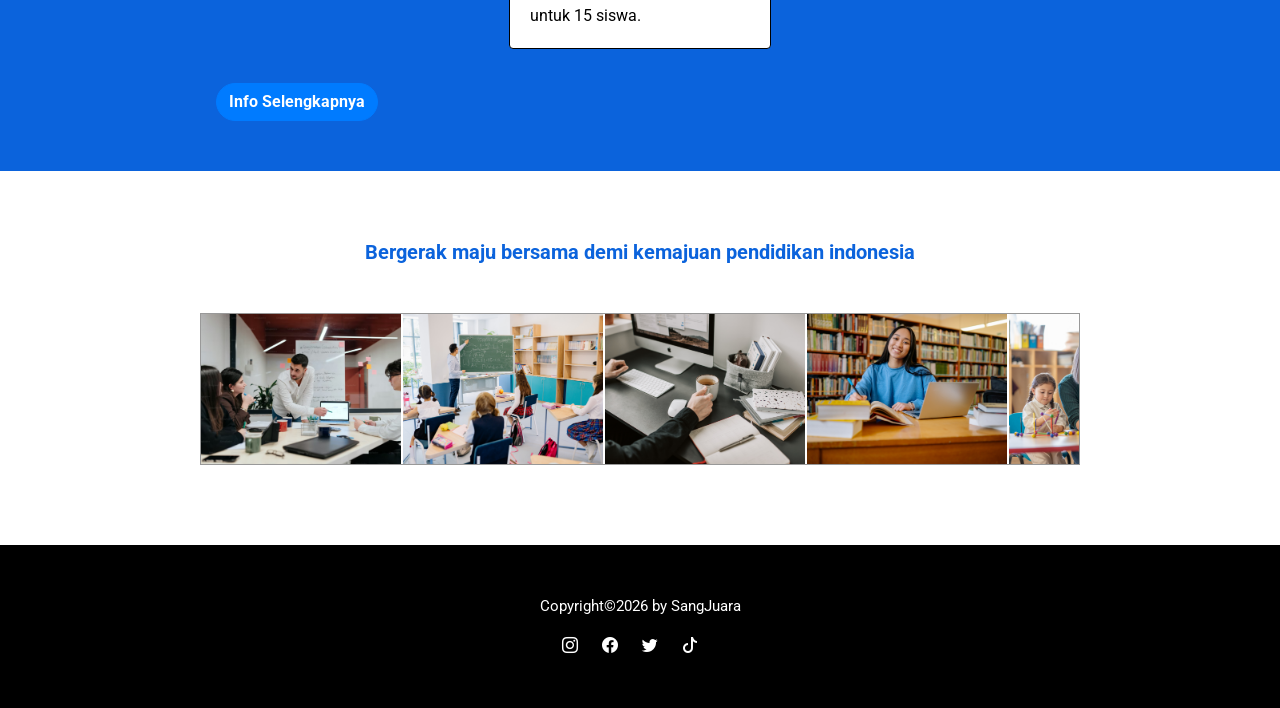
==== commit 3f222d0e: "ubah home" ====
--- a/index.html
+++ b/index.html
@@ -44,6 +44,19 @@
 
         <a href="https://wa.link/5aayj2" class="btn btn-primary tombol mt-3">Gabung Sekarang</a>
       </div>
+      <div id="carouselExampleSlidesOnly" class="carousel slide" data-ride="carousel">
+        <div class="carousel-inner">
+          <div class="carousel-item active">
+            <img class="d-block w-100 img-fluid" src="img/11.png" alt="First slide" responsive />
+          </div>
+          <div class="carousel-item">
+            <img class="d-block w-100 img-fluid" src="img/14.png" alt="Second slide" responsive />
+          </div>
+          <div class="carousel-item">
+            <img class="d-block w-100 img-fluid" src="img/15.png" alt="Third slide" responsive />
+          </div>
+        </div>
+      </div>
     </div>
     <!-- akhir jumbotron -->
 
--- a/style.css
+++ b/style.css
@@ -7,6 +7,20 @@
   z-index: 10;
 }
 
+.navbar.sticky {
+  background-color: blue;
+}
+
+.nav-link.white,
+.navbar-brand.white,
+.navbar-toggler-icon.white {
+  color: white !important;
+}
+
+.navbar-toggler-icon.white {
+  background-color: #f5f5f5 !important;
+}
+
 .navbar-brand span img {
   width: 50px;
 }
@@ -25,10 +39,10 @@
 }
 
 .container .display-4 {
-  font-size: 45px;
+  font-size: 35px;
   color: white;
   text-align: center;
-  margin-top: 140px;
+  margin-top: 90px;
   padding: 0 25px;
 }
 .container .display-4 span {
@@ -38,31 +52,52 @@
 /* jumbotron */
 
 .jumbotron {
-  background-image: url(img/jumbotron-bg.jpg);
+  height: 70vh;
+  position: relative;
+}
+
+.jumbotron .carousel {
+  position: absolute;
+  inset: 0;
+  background-position: center;
+  background-size: cover;
+}
+.jumbotron .carousel img {
+  width: 100%;
+  height: 70vh;
+}
+.jumbotron-about {
+  background-image: url(img/about.png);
   background-size: cover;
   background-position: center;
   box-sizing: border-box;
   background-size: cover;
   height: 640px;
   position: relative;
-}
-.jumbotron-about {
-  background-image: url(img/about.png);
+  display: flex;
+  align-items: center;
+}
+.jumbotron-agenda {
+  background-image: url(img/13.png);
   background-size: cover;
   background-position: center;
   box-sizing: border-box;
   background-size: cover;
   height: 640px;
   position: relative;
-}
-.jumbotron-agenda {
-  background-image: url(img/13.png);
+  display: flex;
+  align-items: center;
+}
+.jumbotron-galery {
+  background-image: url(img/14.png);
   background-size: cover;
   background-position: center;
   box-sizing: border-box;
   background-size: cover;
   height: 640px;
   position: relative;
+  display: flex;
+  align-items: center;
 }
 
 .jumbotron::after {
@@ -264,20 +299,27 @@
 @media (min-width: 956px) {
   .navbar {
     background-color: transparent;
+    transition: 0.3s;
+  }
+  .navbar.sticky {
+    background-color: blue;
+    padding: 10px;
   }
   .nav-link {
     margin-right: 30px;
     text-transform: uppercase;
-    color: white;
-  }
-
-  .navbar .navbar-brand {
-    color: white;
-    font-size: 40px;
   }
 
   .navbar-brand,
   .nav-link {
+    color: blue !important;
+  }
+
+  .nav-link.white {
+    color: white !important;
+  }
+
+  .navbar-brand.white {
     color: white !important;
   }
 
@@ -303,7 +345,15 @@
 
   .jumbotron {
     margin-top: -90px;
-  }
+    height: 100vh;
+    position: relative;
+  }
+
+  .jumbotron .carousel img {
+    height: 100vh;
+    width: 100%;
+  }
+
   .container .display-4 {
     font-size: 65px;
     color: white;
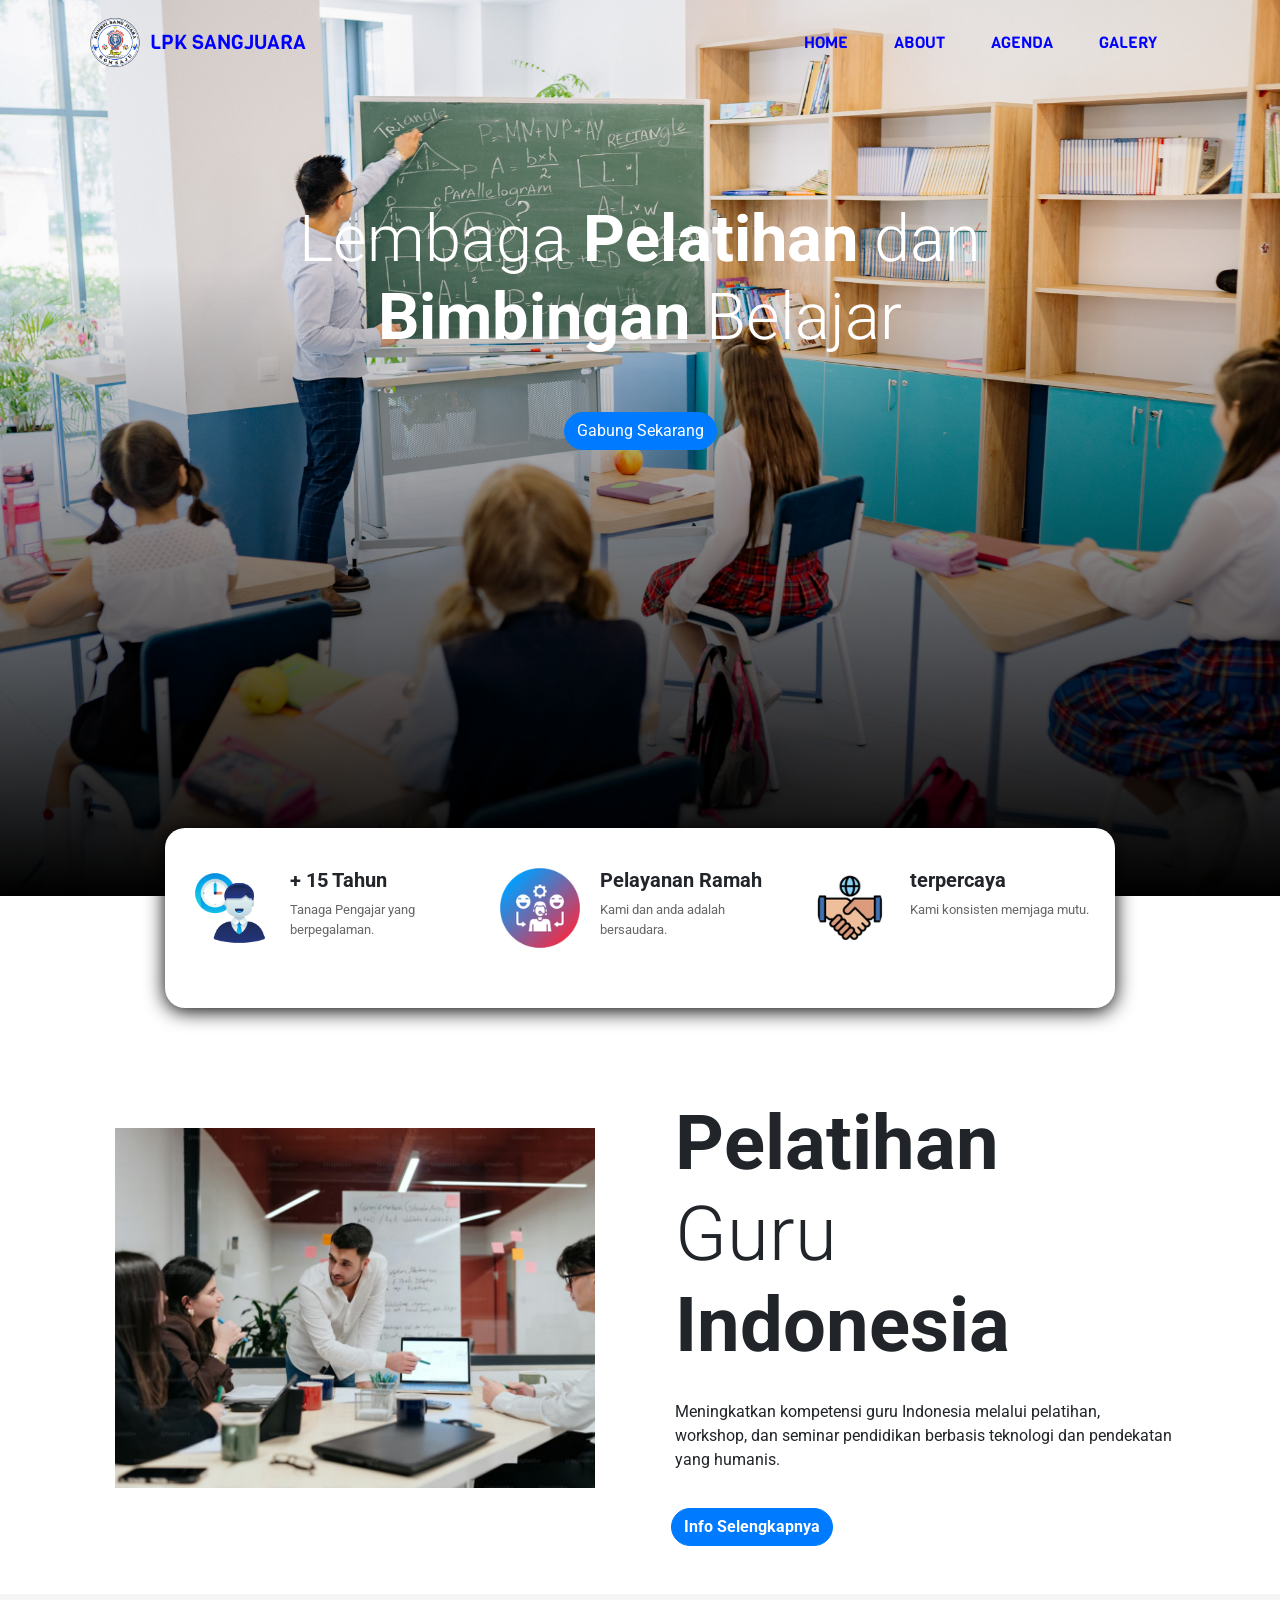
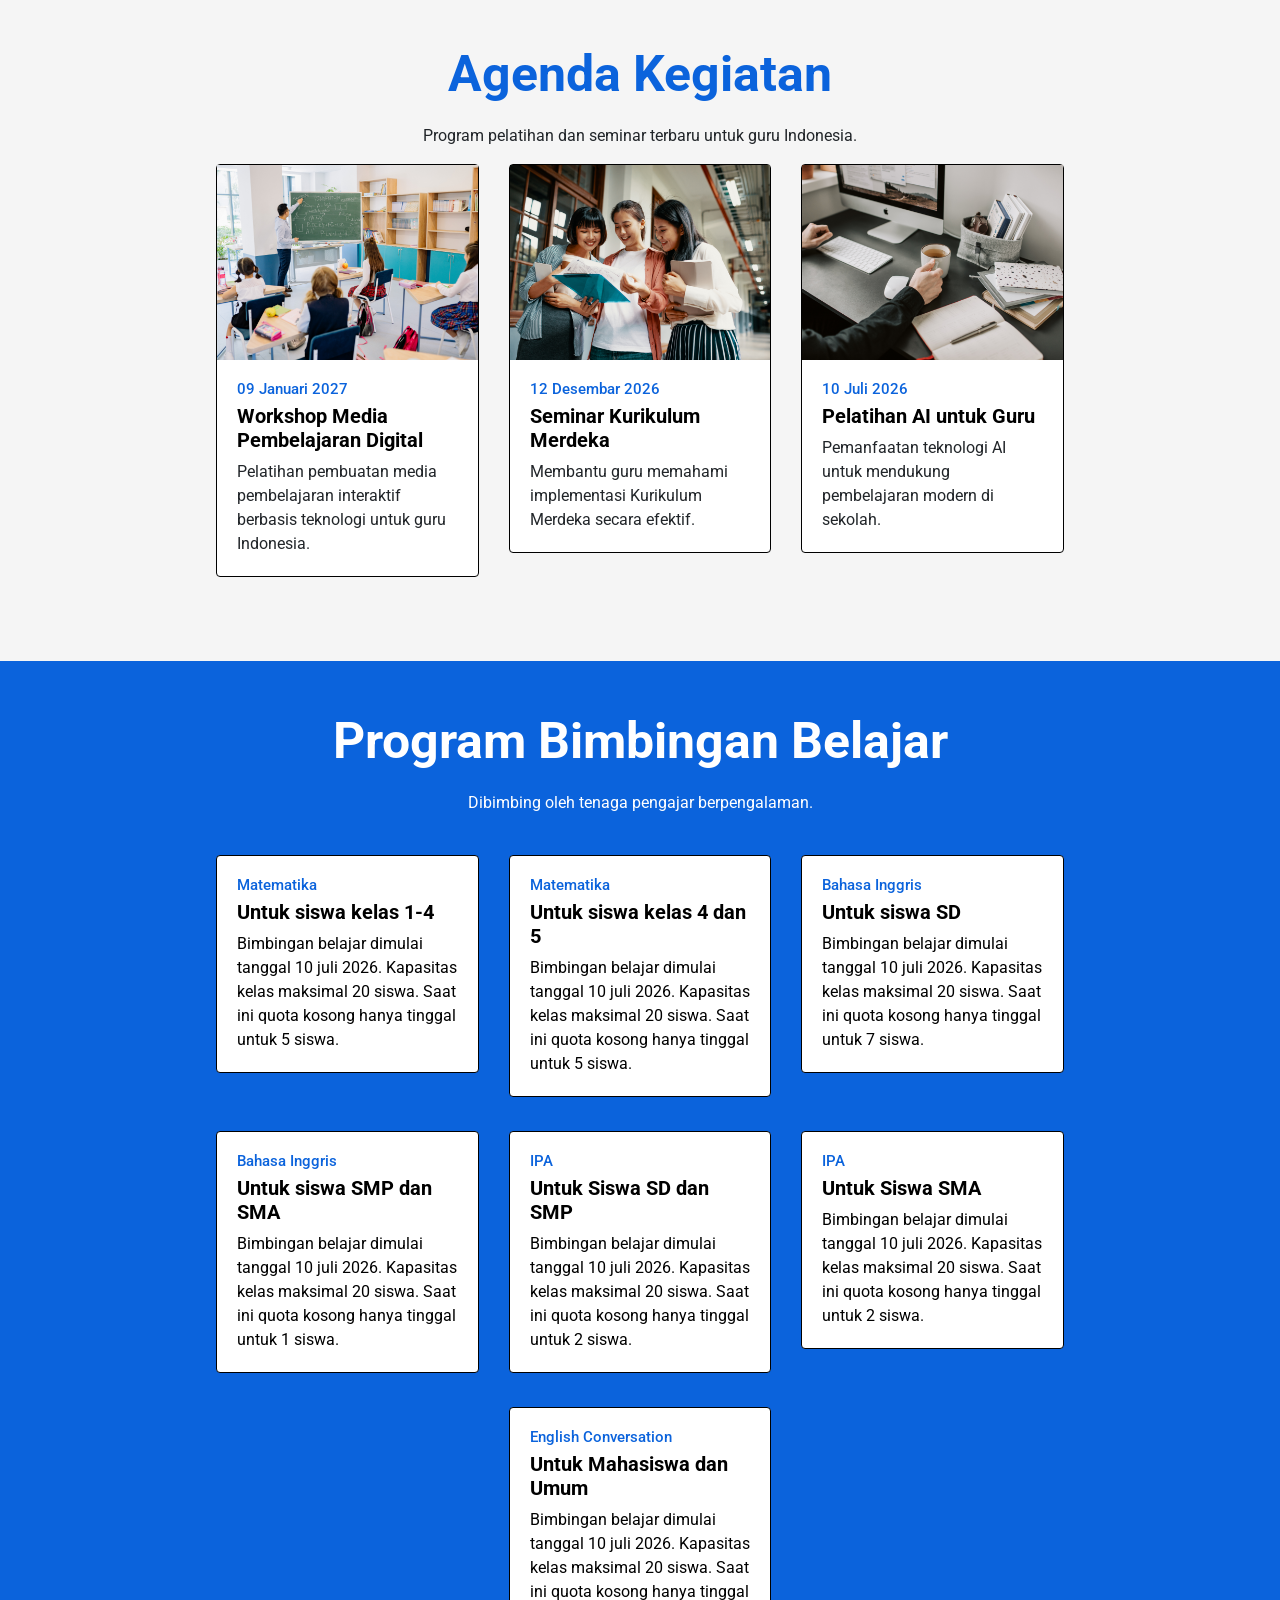
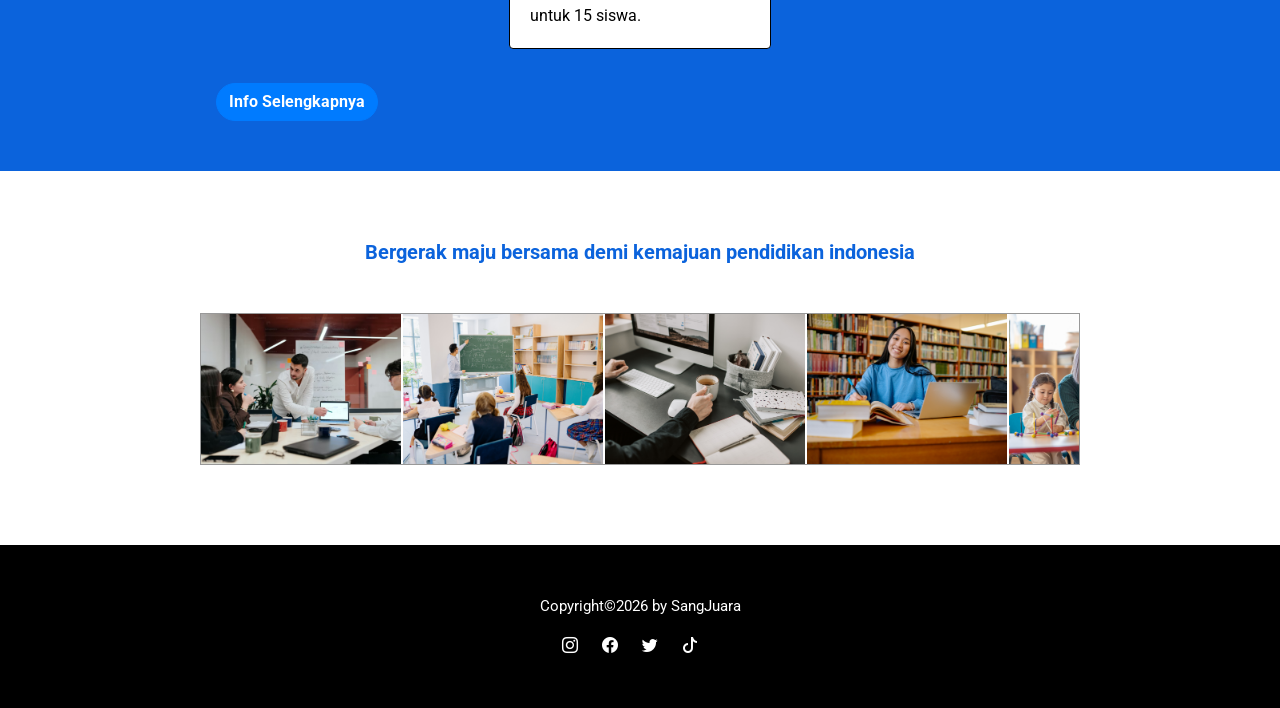
==== commit 1ff732e8: "m" ====
--- a/index.html
+++ b/index.html
@@ -25,7 +25,7 @@
         </button>
         <div class="collapse navbar-collapse" id="navbarNavAltMarkup">
           <div class="navbar-nav ml-auto">
-            <a class="nav-item nav-link" href="index.html">Home</a>
+            <a class="nav-item nav-link active" href="index.html">Home</a>
             <a class="nav-item nav-link" href="about.html">About</a>
             <a class="nav-item nav-link" href="agenda.html">Agenda</a>
             <a class="nav-item nav-link" href="galery.html">Galery</a>
--- a/style.css
+++ b/style.css
@@ -65,6 +65,7 @@
 .jumbotron .carousel img {
   width: 100%;
   height: 70vh;
+  object-fit: cover;
 }
 .jumbotron-about {
   background-image: url(img/about.png);
@@ -352,6 +353,7 @@
   .jumbotron .carousel img {
     height: 100vh;
     width: 100%;
+    object-fit: cover;
   }
 
   .container .display-4 {
